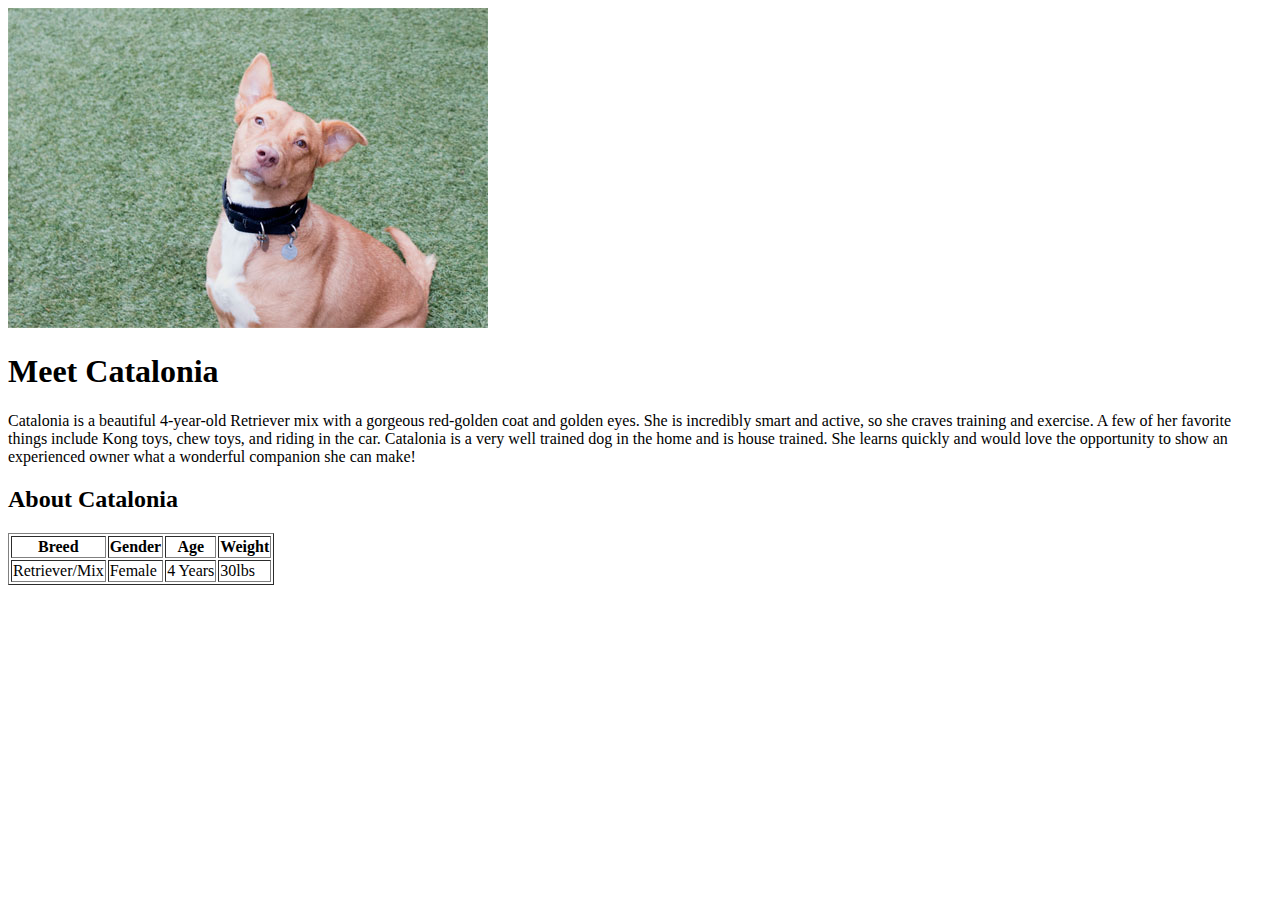
==== index.html @ 5fac74bf "Add image of Catalonia to index.html" ====
<!DOCTYPE html>
<html>
<head>
	<title>Catalonia</title>
</head>
<body>

	<img src="images/43659_Catalonia_Profile3.jpg">

	<h1>Meet Catalonia</h1>
	<p>Catalonia is a beautiful 4-year-old Retriever mix with a gorgeous red-golden coat and golden eyes. She is incredibly smart and active, so she craves training and exercise. A few of her favorite things include Kong toys, chew toys, and riding in the car. Catalonia is a very well trained dog in the home and is house trained. She learns quickly and would love the opportunity to show an experienced owner what a wonderful companion she can make!</p>

	<h2>About Catalonia</h2>
	<table border="1">
		<tr>
			<th>Breed</th>
			<th>Gender</th>
			<th>Age</th>
			<th>Weight</th>
		</tr>
		<tr>
			<td>Retriever/Mix</td>
			<td>Female</td>
			<td>4 Years</td>
			<td>30lbs</td>
		</tr>
	</table>
</body>
</html>
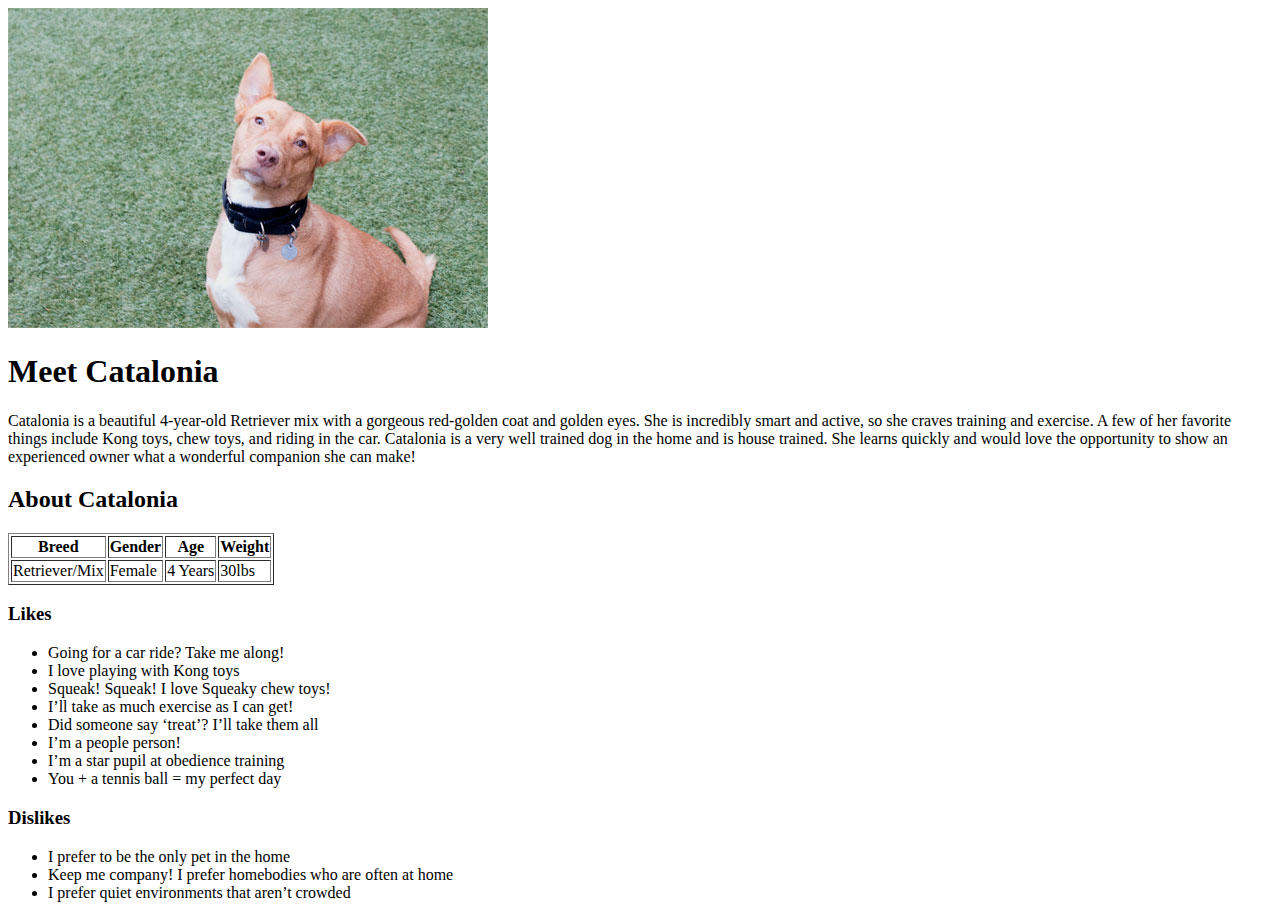
==== commit 56f55e98: "Include likes and dislikes list in index.html" ====
--- a/index.html
+++ b/index.html
@@ -25,5 +25,24 @@
 			<td>30lbs</td>
 		</tr>
 	</table>
+
+	<h3>Likes</h3>
+	<ul>
+		<li>Going for a car ride? Take me along!</li>
+		<li>I love playing with Kong toys</li>
+		<li>Squeak! Squeak! I love Squeaky chew toys!</li>
+		<li>I’ll take as much exercise as I can get!</li>
+		<li>Did someone say ‘treat’? I’ll take them all</li>
+		<li>I’m a people person! </li>
+		<li>I’m a star pupil at obedience training </li>
+		<li>You + a tennis ball = my perfect day</li>
+	</ul>
+
+	<h3>Dislikes</h3>
+	<ul>
+		<li>I prefer to be the only pet in the home</li>
+		<li>Keep me company! I prefer homebodies who are often at home</li>
+		<li>I prefer quiet environments that aren’t crowded</li>
+	</ul>
 </body>
 </html>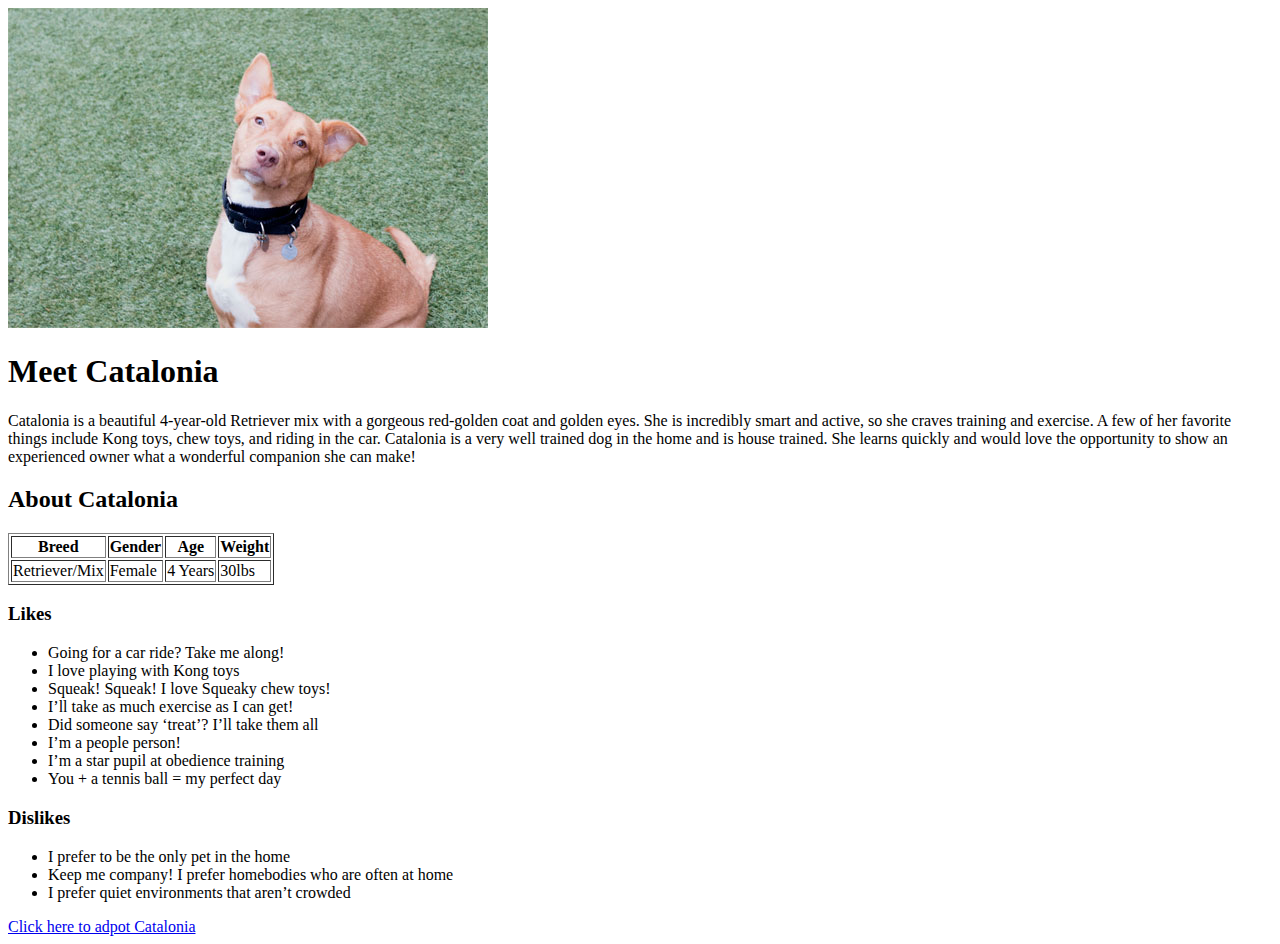
==== commit 13f757b7: "Add adoption link to index.html" ====
--- a/index.html
+++ b/index.html
@@ -44,5 +44,7 @@
 		<li>Keep me company! I prefer homebodies who are often at home</li>
 		<li>I prefer quiet environments that aren’t crowded</li>
 	</ul>
+
+	<a href="adopt.html">Click here to adpot Catalonia</a>
 </body>
 </html>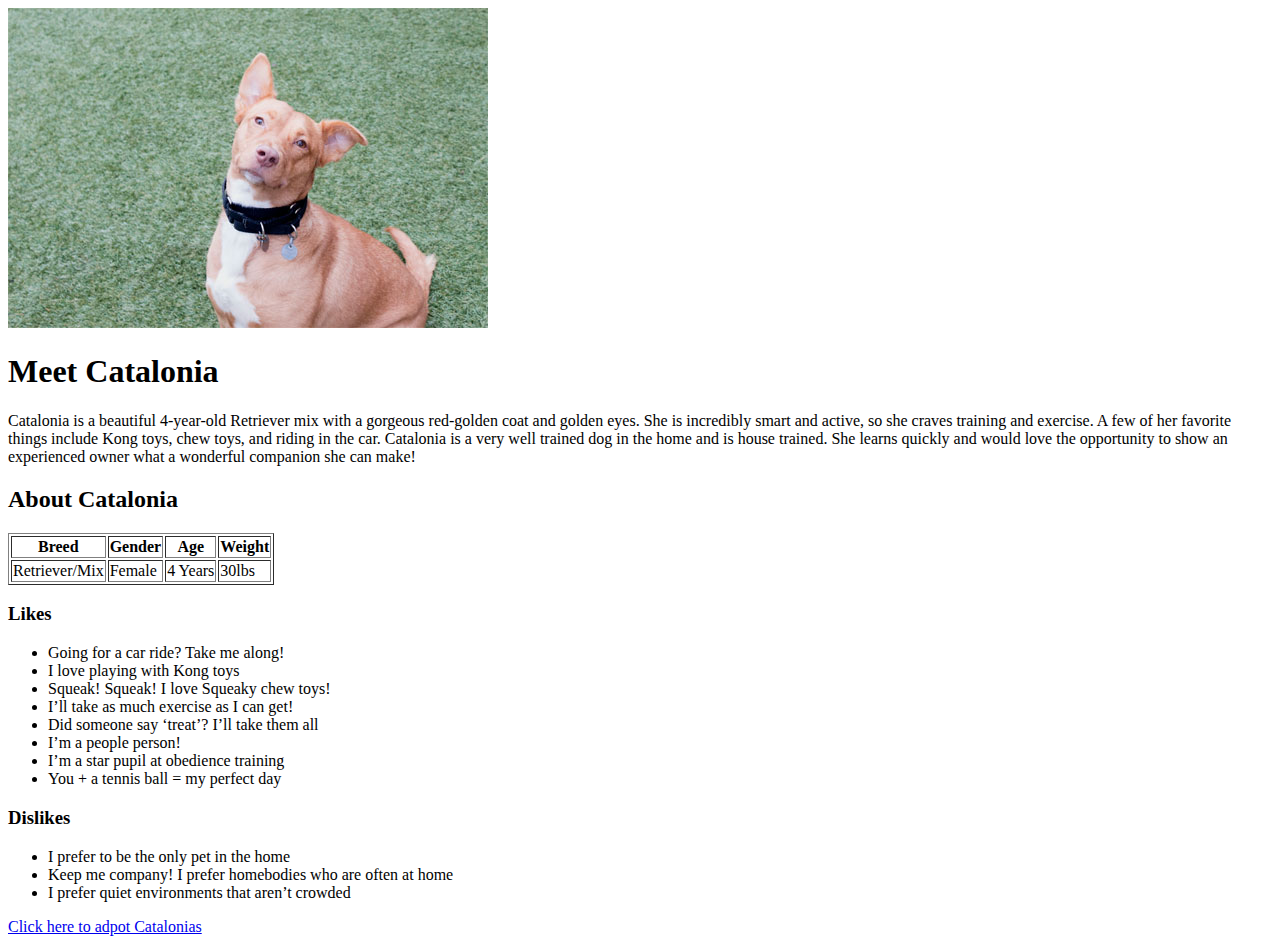
==== commit fbfcd1c4: "Fill in index.html and create adoption form" ====
--- a/index.html
+++ b/index.html
@@ -45,6 +45,6 @@
 		<li>I prefer quiet environments that aren’t crowded</li>
 	</ul>
 
-	<a href="adopt.html">Click here to adpot Catalonia</a>
+	<a href="adopt.html">Click here to adpot Catalonias</a>
 </body>
 </html>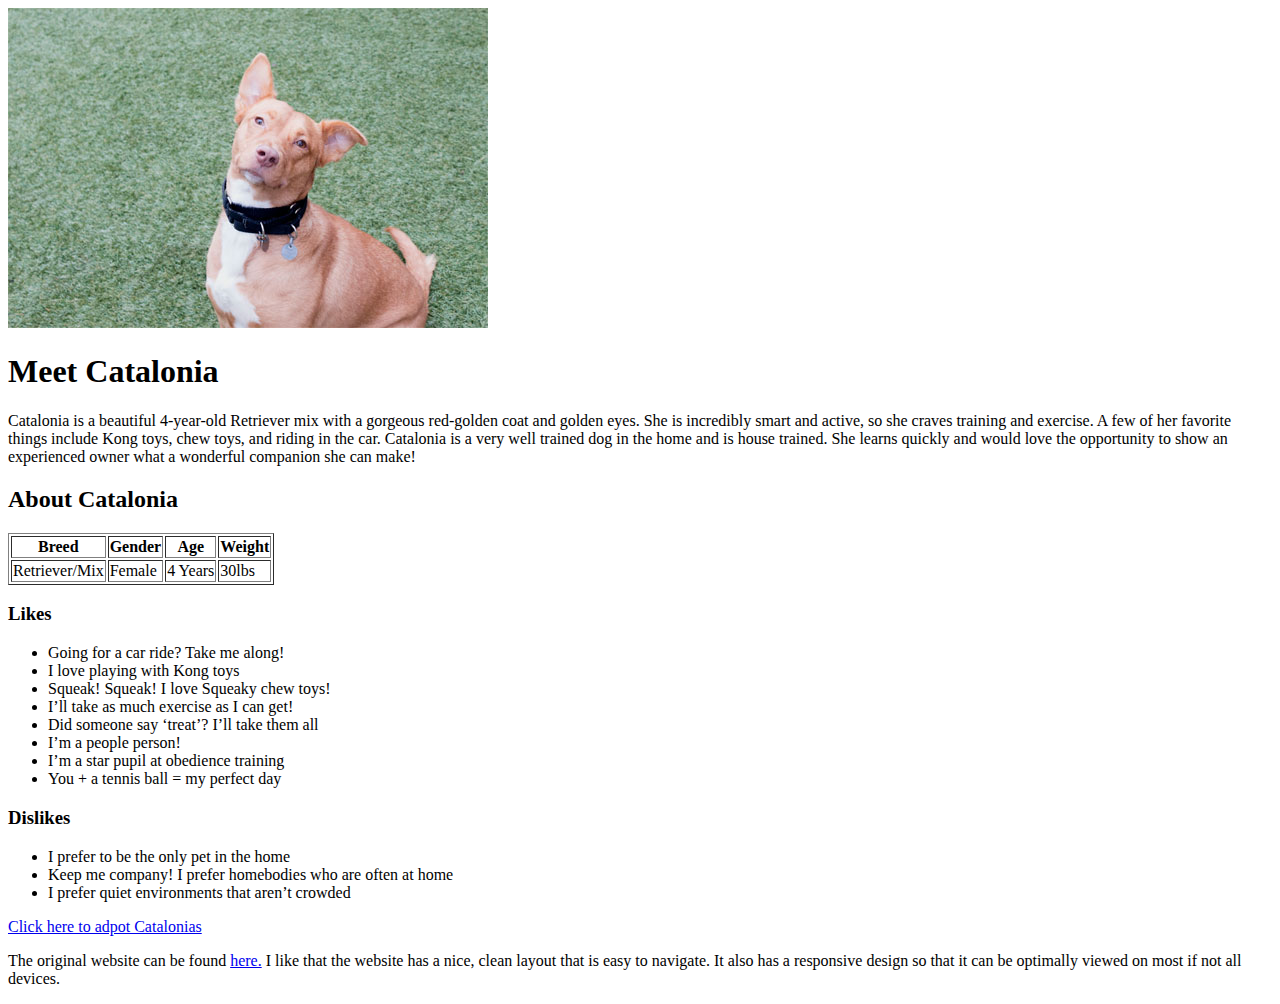
==== commit 756cb3e3: "Add link and description of original website" ====
--- a/index.html
+++ b/index.html
@@ -46,5 +46,8 @@
 	</ul>
 
 	<a href="adopt.html">Click here to adpot Catalonias</a>
+
+	<p>The original website can be found <a href="http://www.pawschicago.org/pet-available-for-adoption/showdog/catalonia-1/">here.</a> I like that the website has a nice, clean layout that is easy to navigate. It also has a responsive design so that it can be optimally viewed on most if not all devices.</p>
+
 </body>
 </html>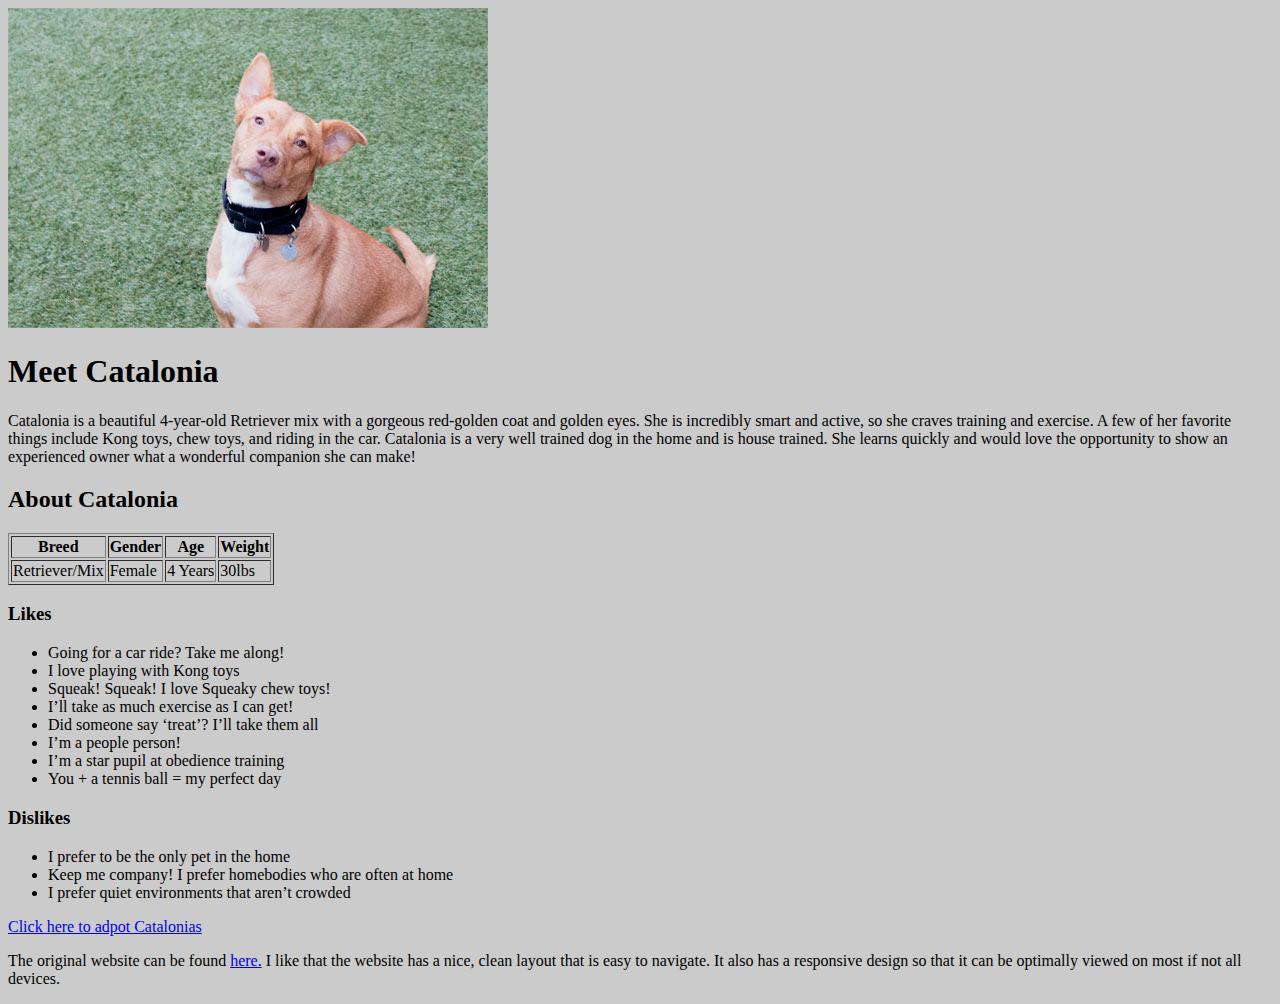
==== commit 7ca0bd0e: "Link css file to index.html and adopt.html" ====
--- a/index.html
+++ b/index.html
@@ -2,6 +2,7 @@
 <html>
 <head>
 	<title>Catalonia</title>
+	<link rel="stylesheet" type="text/css" href="style/styles.css">
 </head>
 <body>
 
--- a/style/styles.css
+++ b/style/styles.css
@@ -0,0 +1,3 @@
+html {
+	background-color: #cbcbcb;
+}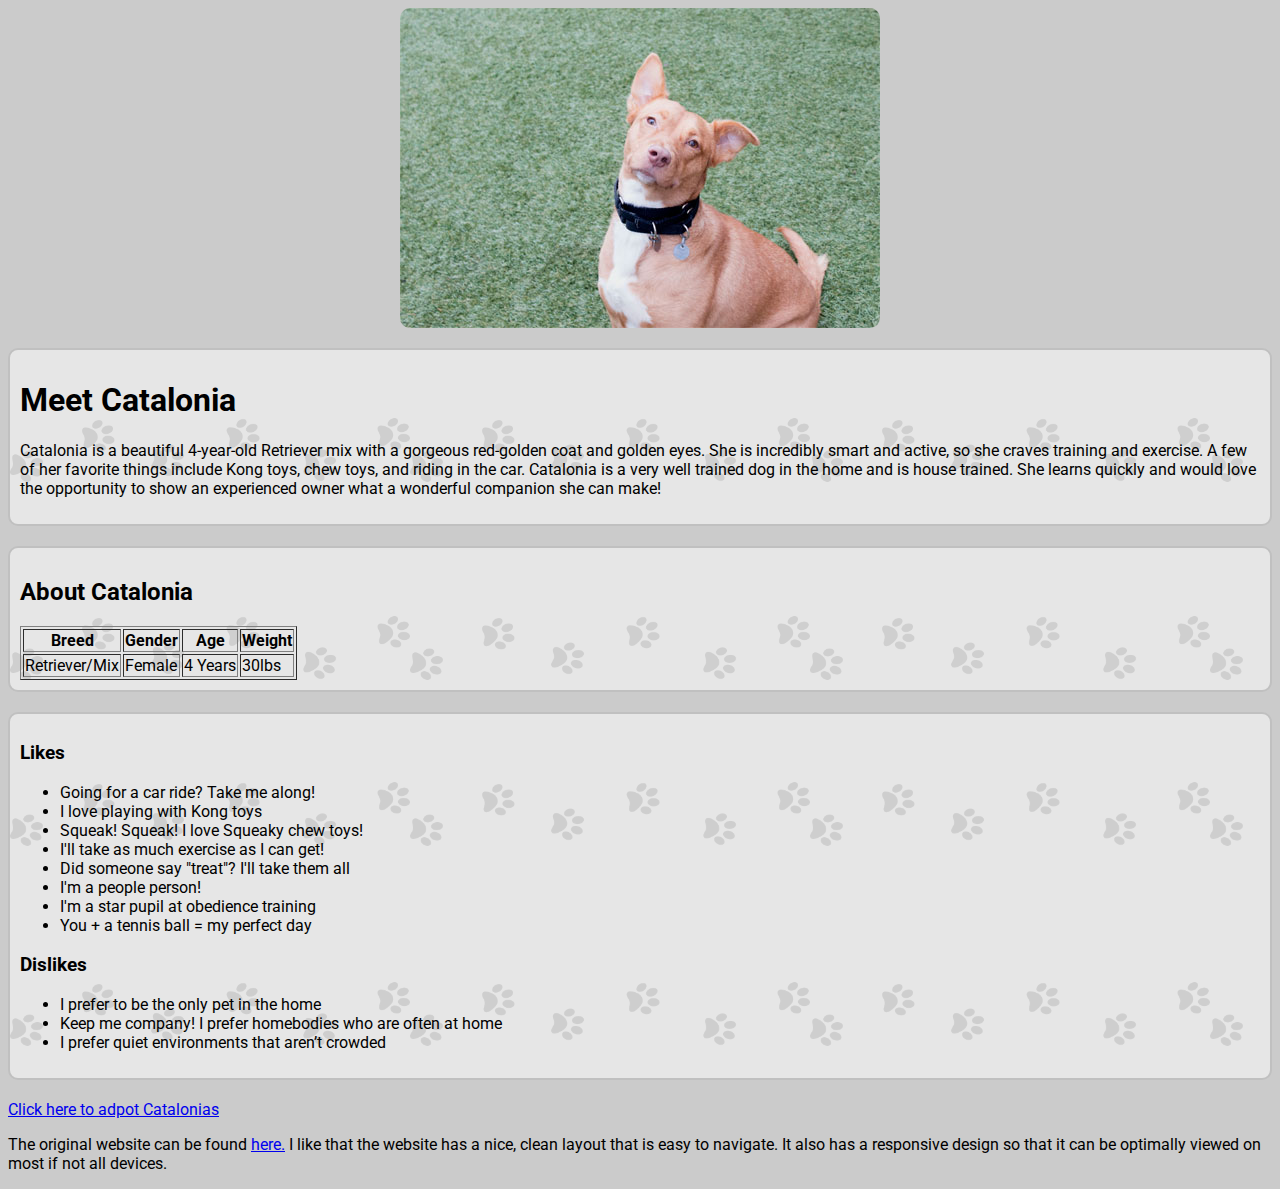
==== commit dd050e98: "Add styling to index.html and adopt.html" ====
--- a/index.html
+++ b/index.html
@@ -3,48 +3,56 @@
 <head>
 	<title>Catalonia</title>
 	<link rel="stylesheet" type="text/css" href="style/styles.css">
+	<link href="https://fonts.googleapis.com/css?family=Roboto" rel="stylesheet">
 </head>
 <body>
 
-	<img src="images/43659_Catalonia_Profile3.jpg">
+	<img id="main-img" src="images/43659_Catalonia_Profile3.jpg">
+	
+	<section class="info-sections">
+		<h1>Meet Catalonia</h1>
+		<p>Catalonia is a beautiful 4-year-old Retriever mix with a gorgeous red-golden coat and golden eyes. She is incredibly smart and active, so she craves training and exercise. A few of her favorite things include Kong toys, chew toys, and riding in the car. Catalonia is a very well trained dog in the home and is house trained. She learns quickly and would love the opportunity to show an experienced owner what a wonderful companion she can make!</p>
+	
+	</section>
 
-	<h1>Meet Catalonia</h1>
-	<p>Catalonia is a beautiful 4-year-old Retriever mix with a gorgeous red-golden coat and golden eyes. She is incredibly smart and active, so she craves training and exercise. A few of her favorite things include Kong toys, chew toys, and riding in the car. Catalonia is a very well trained dog in the home and is house trained. She learns quickly and would love the opportunity to show an experienced owner what a wonderful companion she can make!</p>
+	<section class="info-sections">
+		<h2>About Catalonia</h2>
+		<table border="1">
+			<tr>
+				<th>Breed</th>
+				<th>Gender</th>
+				<th>Age</th>
+				<th>Weight</th>
+			</tr>
+			<tr>
+				<td>Retriever/Mix</td>
+				<td>Female</td>
+				<td>4 Years</td>
+				<td>30lbs</td>
+			</tr>
+		</table>
+	</section>
 
-	<h2>About Catalonia</h2>
-	<table border="1">
-		<tr>
-			<th>Breed</th>
-			<th>Gender</th>
-			<th>Age</th>
-			<th>Weight</th>
-		</tr>
-		<tr>
-			<td>Retriever/Mix</td>
-			<td>Female</td>
-			<td>4 Years</td>
-			<td>30lbs</td>
-		</tr>
-	</table>
+	<section class="info-sections">
+		<h3>Likes</h3>
+		<ul>
+			<li>Going for a car ride? Take me along!</li>
+			<li>I love playing with Kong toys</li>
+			<li>Squeak! Squeak! I love Squeaky chew toys!</li>
+			<li>I&#39;ll take as much exercise as I can get!</li>
+			<li>Did someone say "treat"? I&#39;ll take them all</li>
+			<li>I&#39;m a people person! </li>
+			<li>I&#39;m a star pupil at obedience training </li>
+			<li>You + a tennis ball = my perfect day</li>
+		</ul>
 
-	<h3>Likes</h3>
-	<ul>
-		<li>Going for a car ride? Take me along!</li>
-		<li>I love playing with Kong toys</li>
-		<li>Squeak! Squeak! I love Squeaky chew toys!</li>
-		<li>I’ll take as much exercise as I can get!</li>
-		<li>Did someone say ‘treat’? I’ll take them all</li>
-		<li>I’m a people person! </li>
-		<li>I’m a star pupil at obedience training </li>
-		<li>You + a tennis ball = my perfect day</li>
-	</ul>
-
-	<h3>Dislikes</h3>
-	<ul>
-		<li>I prefer to be the only pet in the home</li>
-		<li>Keep me company! I prefer homebodies who are often at home</li>
-		<li>I prefer quiet environments that aren’t crowded</li>
-	</ul>
+		<h3>Dislikes</h3>
+		<ul>
+			<li>I prefer to be the only pet in the home</li>
+			<li>Keep me company! I prefer homebodies who are often at home</li>
+			<li>I prefer quiet environments that aren’t crowded</li>
+		</ul>
+	</section>
 
 	<a href="adopt.html">Click here to adpot Catalonias</a>
 
--- a/style/styles.css
+++ b/style/styles.css
@@ -1,3 +1,34 @@
 html {
 	background-color: #cbcbcb;
-}+}
+
+/* Fonts */
+
+h1, h2, h3, p, li, th, td, a, label {
+	font-family: 'Roboto', sans-serif;
+}
+
+a:visited {
+	color: #5670B5;
+}
+
+/* Main Image */
+
+#main-img {
+	border-radius: 10px;
+	display: block;
+	margin: 0 auto;
+}
+
+/* Content */
+
+.info-sections {
+	padding: 10px;
+	border: 2px solid #C0C0C0;
+	border-radius: 10px;
+	margin: 20px 0;
+	background: url(../images/paws.png);
+	background-color: #E6E6E6;
+    background-size: 400px;
+}
+
